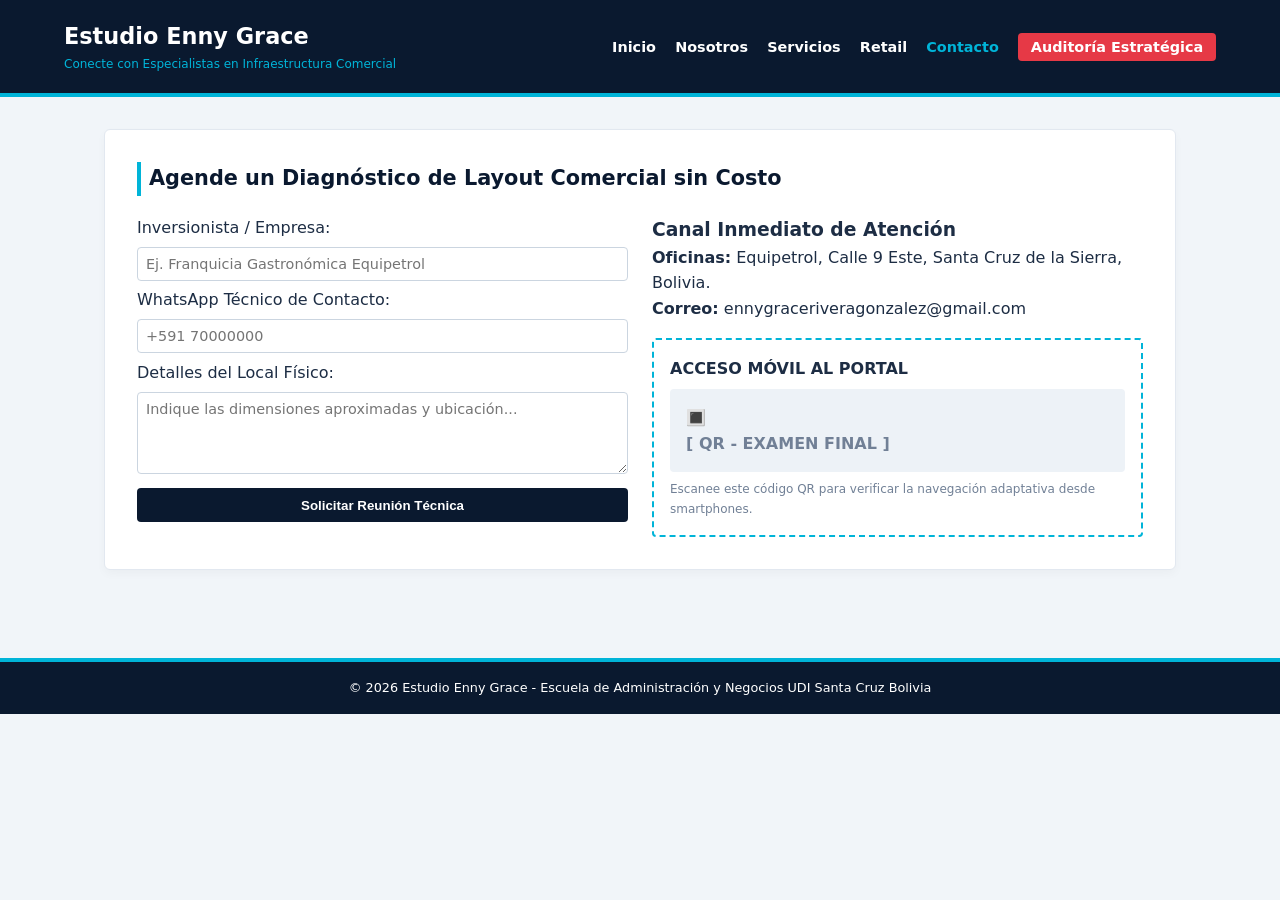
==== contacto.html @ 2eb05e74 "Primer despliegue del sitio web corporativo" ====
<!DOCTYPE html>
<html lang="es">
<head>
    <meta charset="UTF-8">
    <meta name="viewport" content="width=device-width, initial-scale=1.0">
    <title>Estudio Enny Grace | Contacto</title>
    <link rel="stylesheet" href="estilos.css">
</head>
<body>
    <header>
        <div class="logo-container">
            <h1>Estudio Enny Grace</h1>
            <p>Conecte con Especialistas en Infraestructura Comercial</p>
        </div>
        <nav>
            <ul>
                <li><a href="index.html">Inicio</a></li>
                <li><a href="nosotros.html">Nosotros</a></li>
                <li><a href="servicios.html">Servicios</a></li>
                <li><a href="retail.html">Retail</a></li>
                <li><a href="contacto.html" class="active">Contacto</a></li>
                <li><a href="estrategia.html" class="btn-academic">Auditoría Estratégica</a></li>
            </ul>
        </nav>
    </header>

    <main>
        <section class="section-card">
            <h2>Agende un Diagnóstico de Layout Comercial sin Costo</h2>
            <div class="grid-2">
                <form action="#" class="contact-form-layout">
                    <label>Inversionista / Empresa:</label>
                    <input type="text" placeholder="Ej. Franquicia Gastronómica Equipetrol" required>
                    
                    <label>WhatsApp Técnico de Contacto:</label>
                    <input type="tel" placeholder="+591 70000000" required>
                    
                    <label>Detalles del Local Físico:</label>
                    <textarea rows="4" placeholder="Indique las dimensiones aproximadas y ubicación..."></textarea>
                    
                    <button type="submit" class="btn-submit-form">Solicitar Reunión Técnica</button>
                </form>

                <div class="contact-info-panel text-center">
                    <h3>Canal Inmediato de Atención</h3>
                    <p><strong>Oficinas:</strong> Equipetrol, Calle 9 Este, Santa Cruz de la Sierra, Bolivia.</p>
                    <p><strong>Correo:</strong> ennygraceriveragonzalez@gmail.com</p>
                    
                    <div class="academic-qr-mock">
                        <h4>ACCESO MÓVIL AL PORTAL</h4>
                        <div class="qr-box-graphic">
                            <span class="qr-square">🔳</span>
                            <p>[ QR - EXAMEN FINAL ]</p>
                        </div>
                        <p class="small-text">Escanee este código QR para verificar la navegación adaptativa desde smartphones.</p>
                    </div>
                </div>
            </div>
        </section>
    </main>

    <footer>
        <p>© 2026 Estudio Enny Grace - Escuela de Administración y Negocios UDI Santa Cruz Bolivia</p>
    </footer>
</body>
</html>
---- estilos.css ----
/* PALETA CORPORATIVA PREMIUM */
:root {
    --primary: #0A192F;      /* Navy Ejecutivo */
    --secondary: #00B4D8;    /* Celeste Estratégico */
    --dark: #1D2D44;
    --light: #F8F9FA;
    --white: #FFFFFF;
    --border: #E2E8F0;
    --academic-color: #E63946; /* Rojo para destacar el botón académico */
}

* { margin: 0; padding: 0; box-sizing: border-box; }
body { font-family: 'Segoe UI', system-ui, sans-serif; color: var(--dark); background-color: #F1F5F9; line-height: 1.6; }

/* HEADER Y NAVEGACIÓN */
header { background-color: var(--primary); color: var(--white); padding: 1.2rem 5%; display: flex; justify-content: space-between; align-items: center; border-bottom: 4px solid var(--secondary); }
.logo-container h1 { font-size: 1.4rem; font-weight: 700; }
.logo-container p { font-size: 0.75rem; color: var(--secondary); }
nav ul { list-style: none; display: flex; gap: 1.2rem; align-items: center; }
nav ul li a { color: var(--white); text-decoration: none; font-size: 0.9rem; font-weight: 600; transition: color 0.2s; }
nav ul li a:hover, nav ul li a.active { color: var(--secondary); }

/* BOTÓN ACADÉMICO DIFERENCIADO */
.btn-academic { background-color: var(--academic-color); padding: 0.4rem 0.8rem; border-radius: 4px; transition: opacity 0.2s; }
.btn-academic:hover { opacity: 0.9; color: white; }
.active-academic { border: 2px solid white; }

/* HERO */
.hero-section { background: linear-gradient(rgba(10, 25, 47, 0.85), rgba(10, 25, 47, 0.9)), url('https://images.unsplash.com/photo-1486406146926-c627a92ad1ab?auto=format&fit=crop&w=1000&q=80') no-repeat center center/cover; height: 280px; display: flex; align-items: center; justify-content: center; text-align: center; color: white; }
.hero-overlay h2 { font-size: 1.8rem; margin-bottom: 0.5rem; }
.hero-overlay p { color: var(--secondary); margin-bottom: 1rem; }
.hero-btn { display: inline-block; background-color: var(--secondary); color: var(--primary); padding: 0.6rem 1.2rem; text-decoration: none; font-weight: 700; border-radius: 4px; }

/* CONTENEDORES */
main { padding: 2rem 5%; max-width: 1200px; margin: 0 auto; }
.section-card { background: var(--white); padding: 2rem; margin-bottom: 1.5rem; border-radius: 6px; box-shadow: 0 4px 10px rgba(0,0,0,0.03); border: 1px solid var(--border); }
h2 { color: var(--primary); font-size: 1.3rem; margin-bottom: 1.2rem; border-left: 4px solid var(--secondary); padding-left: 0.5rem; }
.intro-text { color: #4A5568; margin-bottom: 1.2rem; font-size: 0.95rem; }

.grid-2 { display: grid; grid-template-columns: repeat(auto-fit, minmax(300px, 1fr)); gap: 1.5rem; }
.grid-3 { display: grid; grid-template-columns: repeat(auto-fit, minmax(260px, 1fr)); gap: 1.5rem; }
.corporate-box { padding: 1.2rem; background-color: var(--light); border-radius: 4px; border: 1px solid var(--border); }
.grey-bg { background-color: #EDF2F7; }

/* MOCK DE IMÁGENES DE SERVICIOS CON GRADIENTES PROFESIONALES */
.service-card-item { background: var(--white); border: 1px solid var(--border); border-radius: 6px; overflow: hidden; padding-bottom: 1rem; text-align: center; }
.service-card-item h3 { font-size: 1.1rem; margin: 0.8rem 0 0.4rem 0; color: var(--primary); }
.service-card-item p { font-size: 0.85rem; padding: 0 1rem; color: #4A5568; }
.service-img-placeholder { height: 120px; background-size: cover; background-position: center; }
.design-img { background-image: linear-gradient(rgba(0,0,0,0.3), rgba(0,0,0,0.3)), url('https://images.unsplash.com/photo-1503387762-592deb58ef4e?auto=format&fit=crop&w=400&q=80'); }
.supervision-img { background-image: linear-gradient(rgba(0,0,0,0.3), rgba(0,0,0,0.3)), url('https://images.unsplash.com/photo-1541888946425-d81bb19240f5?auto=format&fit=crop&w=400&q=80'); }
.render-img { background-image: linear-gradient(rgba(0,0,0,0.3), rgba(0,0,0,0.3)), url('https://images.unsplash.com/photo-1600585154340-be6161a56a0c?auto=format&fit=crop&w=400&q=80'); }
.retail-img { background-image: linear-gradient(rgba(0,0,0,0.3), rgba(0,0,0,0.3)), url('https://images.unsplash.com/photo-1555529669-e69e7aa0ba9a?auto=format&fit=crop&w=400&q=80'); }
.consulting-img { background-image: linear-gradient(rgba(0,0,0,0.3), rgba(0,0,0,0.3)), url('https://images.unsplash.com/photo-1454165804606-c3d57bc86b40?auto=format&fit=crop&w=400&q=80'); }

/* TABLAS ACCESIBLES */
.table-container { overflow-x: auto; margin: 1rem 0; }
.academic-table { width: 100%; border-collapse: collapse; text-align: left; font-size: 0.9rem; }
.academic-table td, .academic-table th { padding: 0.75rem; border: 1px solid var(--border); }
.academic-table th { background-color: var(--primary); color: white; }
.text-small { font-size: 0.8rem; }

/* DESPLEGABLES INTERACTIVOS DE AUDITORÍA */
.academic-dropdown { background-color: var(--light); border: 1px solid var(--border); border-radius: 4px; margin-bottom: 0.8rem; overflow: hidden; }
.academic-dropdown summary { padding: 0.85rem 1.2rem; font-weight: 700; color: var(--primary); cursor: pointer; background-color: #E2E8F0; outline: none; }
.academic-dropdown[open] { background-color: var(--white); border-color: var(--secondary); }
.academic-dropdown[open] summary { background-color: var(--primary); color: white; }
.dropdown-body-content { padding: 1.2rem; }

/* ===== MAQUETACIÓN DE HERRAMIENTAS GRÁFICAS CON CSS (CRITERIO DOCENTE) ===== */

/* 1. GRÁFICO MATRIZ FODA */
.foda-graphic-matrix { display: grid; grid-template-columns: 1fr 1fr; gap: 8px; margin: 1rem 0; }
.foda-cell { padding: 1rem; border-radius: 4px; color: #1A202C; }
.foda-cell h4 { font-size: 0.95rem; margin-bottom: 0.3rem; }
.foda-cell p { font-size: 0.8rem; }
.f-cell { background-color: #C6F6D5; border: 2px solid #38A169; }
.o-cell { background-color: #BEE3F8; border: 2px solid #3182CE; }
.d-cell { background-color: #FEFCBF; border: 2px solid #D69E2E; }
.a-cell { background-color: #FED7D7; border: 2px solid #E53E3E; }

/* 2. GRÁFICO MODELO DE PORTER */
.porter-graphic-container { display: flex; flex-direction: column; gap: 8px; margin: 1rem 0; background: #EDF2F7; padding: 10px; border-radius: 6px; }
.porter-row { display: flex; justify-content: center; gap: 8px; }
.porter-node { background: white; border: 1px solid #CBD5E0; padding: 0.6rem; border-radius: 4px; font-size: 0.75rem; text-align: center; flex: 1; }
.center-node { background: #EBF8FF; border: 2px solid var(--secondary); font-weight: bold; }

/* 3. GRÁFICO CADENA DE VALOR */
.value-chain-graphic { display: flex; flex-direction: column; gap: 4px; background-color: #E2E8F0; padding: 8px; border-radius: 4px; margin: 1rem 0; }
.chain-bar { padding: 0.5rem; font-size: 0.75rem; border-radius: 2px; }
.support-bar { background-color: #EDF2F7; border-left: 4px solid #718096; }
.active-chain { background-color: #EBF8FF; border-left: 4px solid var(--secondary); padding: 0.5rem; font-size: 0.75rem; font-weight: bold; }

/* 4. GRÁFICO MATRIZ DEL OCÉANO AZUL */
.blue-ocean-graphic { display: grid; grid-template-columns: 1fr 1fr; gap: 8px; margin: 1rem 0; }
.ocean-quadrant { padding: 0.8rem; border-radius: 4px; font-size: 0.8rem; }
.ocean-quadrant h4 { font-size: 0.9rem; margin-bottom: 0.2rem; }
.color-red { background-color: #FFF5F5; border-top: 4px solid #E53E3E; }
.color-blue { background-color: #EBF8FF; border-top: 4px solid var(--secondary); }

/* 5. REPLICACIÓN DE IMAGEN MATRIZ BCG ENVIADA POR EL USUARIO */
.bcg-matrix-container { display: grid; grid-template-columns: 1fr 1fr; gap: 10px; background-color: #CBD5E0; padding: 10px; border-radius: 6px; margin: 1rem 0; }
.bcg-quad { background-color: white; padding: 1.2rem; text-align: center; border-radius: 4px; display: flex; flex-direction: column; align-items: center; justify-content: center; min-height: 140px; }
.bcg-icon { font-size: 1.8rem; margin-bottom: 0.2rem; }
.bcg-quad h5 { font-size: 0.95rem; margin-bottom: 0.2rem; color: var(--primary); }
.bcg-quad p { font-size: 0.75rem; color: #4A5568; }
.color-star { background-color: #EBF8FF; border: 2px solid #3182CE; }
.color-question { background-color: #FEFCBF; border: 2px solid #D69E2E; }
.color-cow { background-color: #F0FFF4; border: 2px solid #38A169; }
.color-dog { background-color: #FFF5F5; border: 2px solid #E53E3E; }

/* CONTENIDOS ADICIONALES */
.academic-strategy-note { background: #F7FAFC; padding: 1rem; border: 1px solid var(--border); border-radius: 4px; margin-top: 0.8rem; }
.academic-strategy-note h5 { font-size: 0.85rem; color: var(--primary); text-transform: uppercase; margin-bottom: 0.3rem; }
.academic-strategy-note p { font-size: 0.85rem; }
.vrio-badge-sustained { background-color: #38A169; color: white; padding: 0.2rem 0.5rem; border-radius: 4px; font-weight: bold; font-size: 0.75rem; }
.clean-bullet-list, .styled-numbered-list { padding-left: 1.2rem; font-size: 0.85rem; }
.clean-bullet-list li, .styled-numbered-list li { margin-bottom: 0.4rem; }

/* FORMULARIO Y QR DE CONTACTO */
.contact-form-layout { display: flex; flex-direction: column; gap: 0.4rem; }
.contact-form-layout input, .contact-form-layout textarea { padding: 0.5rem; border: 1px solid #CBD5E0; border-radius: 4px; font-family: inherit; font-size: 0.9rem; }
.btn-submit-form { background-color: var(--primary); color: white; border: none; padding: 0.6rem; border-radius: 4px; font-weight: bold; cursor: pointer; margin-top: 0.5rem; }
.academic-qr-mock { margin-top: 1rem; border: 2px dashed var(--secondary); padding: 1rem; border-radius: 4px; background: white; }
.qr-box-graphic { background: #EDF2F7; padding: 1rem; border-radius: 4px; margin: 0.5rem 0; font-weight: bold; color: #718096; }
.small-text { font-size: 0.75rem; color: #718096; }

/* RESPONSIVIDAD */
@media (max-width: 768px) {
    header { flex-direction: column; gap: 1rem; }
    nav ul { flex-direction: column; width: 100%; gap: 0.4rem; }
    .foda-graphic-matrix, .bcg-matrix-graph, .bcg-matrix-container, .blue-ocean-graphic { grid-template-columns: 1fr; }
    .porter-row.middle-nodes { flex-direction: column; }
}

footer { background-color: var(--primary); color: white; text-align: center; padding: 1rem; font-size: 0.8rem; border-top: 4px solid var(--secondary); margin-top: 2rem; }
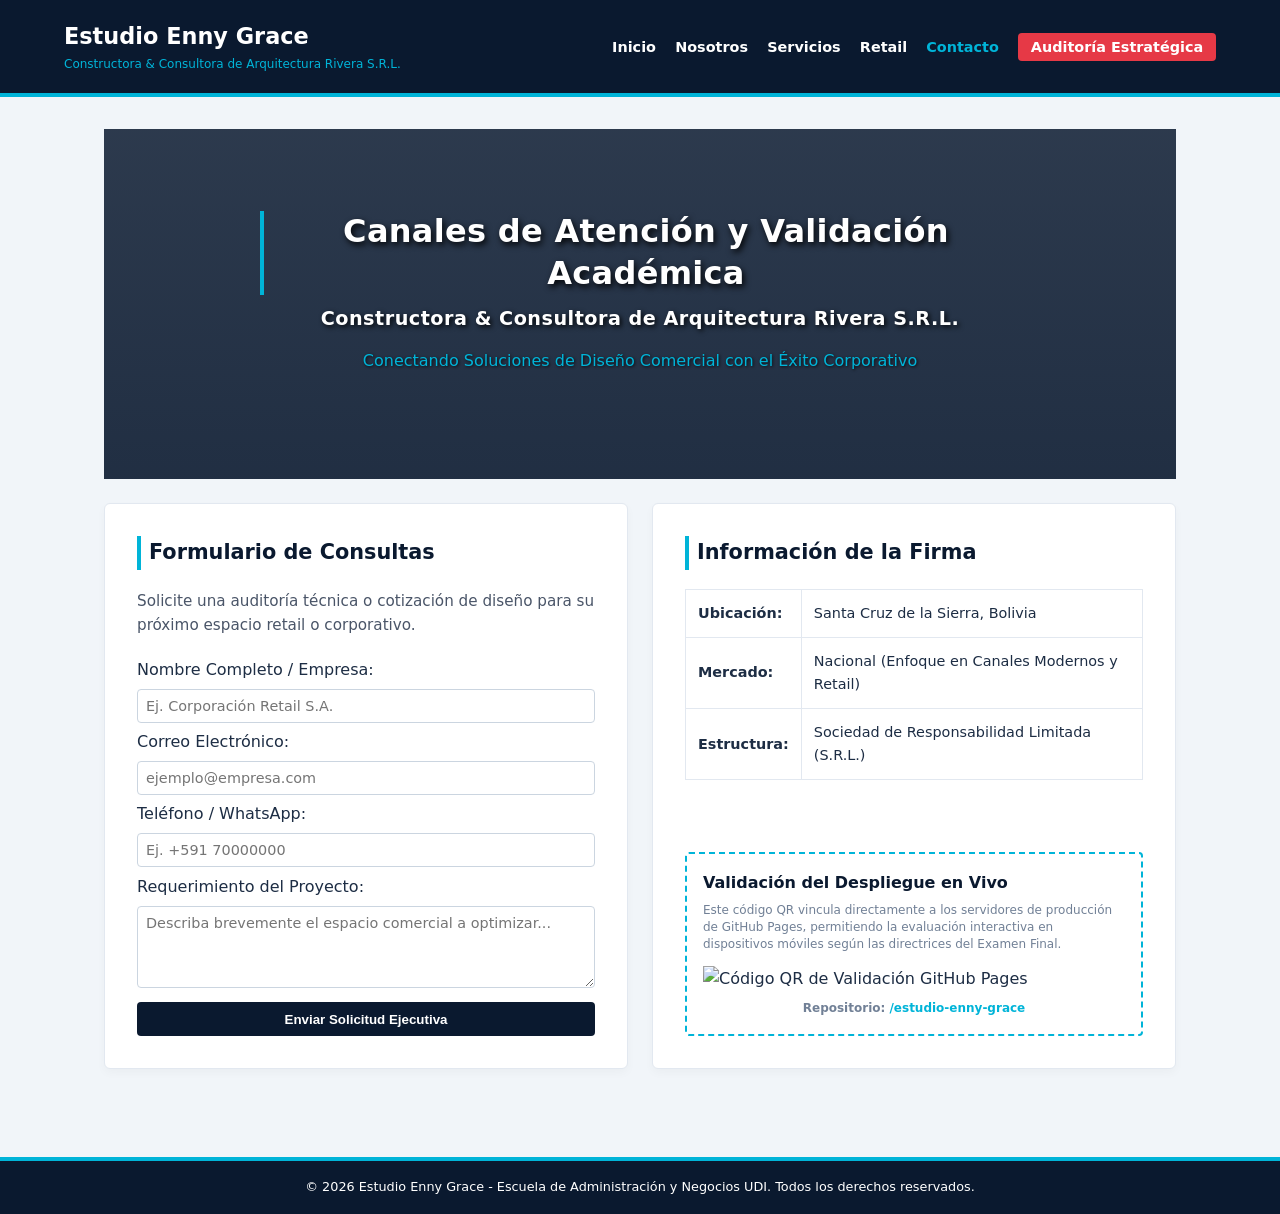
==== commit 2409749d: "Update contacto.html" ====
--- a/contacto.html
+++ b/contacto.html
@@ -10,7 +10,7 @@
     <header>
         <div class="logo-container">
             <h1>Estudio Enny Grace</h1>
-            <p>Conecte con Especialistas en Infraestructura Comercial</p>
+            <p>Constructora & Consultora de Arquitectura Rivera S.R.L.</p>
         </div>
         <nav>
             <ul>
@@ -25,42 +25,79 @@
     </header>
 
     <main>
-        <section class="section-card">
-            <h2>Agende un Diagnóstico de Layout Comercial sin Costo</h2>
-            <div class="grid-2">
-                <form action="#" class="contact-form-layout">
-                    <label>Inversionista / Empresa:</label>
-                    <input type="text" placeholder="Ej. Franquicia Gastronómica Equipetrol" required>
-                    
-                    <label>WhatsApp Técnico de Contacto:</label>
-                    <input type="tel" placeholder="+591 70000000" required>
-                    
-                    <label>Detalles del Local Físico:</label>
-                    <textarea rows="4" placeholder="Indique las dimensiones aproximadas y ubicación..."></textarea>
-                    
-                    <button type="submit" class="btn-submit-form">Solicitar Reunión Técnica</button>
-                </form>
-
-                <div class="contact-info-panel text-center">
-                    <h3>Canal Inmediato de Atención</h3>
-                    <p><strong>Oficinas:</strong> Equipetrol, Calle 9 Este, Santa Cruz de la Sierra, Bolivia.</p>
-                    <p><strong>Correo:</strong> ennygraceriveragonzalez@gmail.com</p>
-                    
-                    <div class="academic-qr-mock">
-                        <h4>ACCESO MÓVIL AL PORTAL</h4>
-                        <div class="qr-box-graphic">
-                            <span class="qr-square">🔳</span>
-                            <p>[ QR - EXAMEN FINAL ]</p>
-                        </div>
-                        <p class="small-text">Escanee este código QR para verificar la navegación adaptativa desde smartphones.</p>
-                    </div>
-                </div>
+        <section class="hero-section">
+            <div class="hero-overlay">
+                <h2 class="hero-main-title">Canales de Atención y Validación Académica</h2>
+                <p class="hero-subtitle">Constructora & Consultora de Arquitectura Rivera S.R.L.</p>
+                <p class="hero-description">Conectando Soluciones de Diseño Comercial con el Éxito Corporativo</p>
             </div>
         </section>
+
+        <div class="grid-2 margin-top-grid">
+            <section class="section-card">
+                <h2>Formulario de Consultas</h2>
+                <p class="intro-text">Solicite una auditoría técnica o cotización de diseño para su próximo espacio retail o corporativo.</p>
+                
+                <form class="contact-form-layout" onsubmit="event.preventDefault(); alert('Mensaje simulado para la defensa académica.');">
+                    <label for="nombre">Nombre Completo / Empresa:</label>
+                    <input type="text" id="nombre" name="nombre" placeholder="Ej. Corporación Retail S.A." required>
+                    
+                    <label for="email">Correo Electrónico:</label>
+                    <input type="email" id="email" name="email" placeholder="ejemplo@empresa.com" required>
+                    
+                    <label for="telefono">Teléfono / WhatsApp:</label>
+                    <input type="tel" id="telefono" name="telefono" placeholder="Ej. +591 70000000" required>
+                    
+                    <label for="mensaje">Requerimiento del Proyecto:</label>
+                    <textarea id="mensaje" name="mensaje" rows="4" placeholder="Describa brevemente el espacio comercial a optimizar..." required></textarea>
+                    
+                    <button type="submit" class="btn-submit-form">Enviar Solicitud Ejecutiva</button>
+                </form>
+            </section>
+
+            <section class="section-card" style="display: flex; flex-direction: column; justify-content: space-between;">
+                <div>
+                    <h2>Información de la Firma</h2>
+                    <table class="academic-table" style="margin-bottom: 1.5rem;">
+                        <tbody>
+                            <tr>
+                                <td><strong>Ubicación:</strong></td>
+                                <td>Santa Cruz de la Sierra, Bolivia</td>
+                            </tr>
+                            <tr>
+                                <td><strong>Mercado:</strong></td>
+                                <td>Nacional (Enfoque en Canales Modernos y Retail)</td>
+                            </tr>
+                            <tr>
+                                <td><strong>Estructura:</strong></td>
+                                <td>Sociedad de Responsabilidad Limitada (S.R.L.)</td>
+                            </tr>
+                        </tbody>
+                    </table>
+                </div>
+
+                <div class="academic-qr-mock">
+                    <h3 style="color: var(--primary); font-size: 1rem; margin-bottom: 0.4rem; font-weight: 700;">
+                        Validación del Despliegue en Vivo
+                    </h3>
+                    <p class="small-text" style="margin-bottom: 0.8rem; line-height: 1.4;">
+                        Este código QR vincula directamente a los servidores de producción de GitHub Pages, permitiendo la evaluación interactiva en dispositivos móviles según las directrices del Examen Final.
+                    </p>
+                    
+                    <div class="qr-container-image">
+                        <img src="image_cda182.png.jpg" alt="Código QR de Validación GitHub Pages" class="qr-code-img">
+                    </div>
+                    
+                    <p class="small-text" style="text-align: center; margin-top: 0.5rem; font-weight: 600;">
+                        Repositorio: <span style="color: var(--secondary);">/estudio-enny-grace</span>
+                    </p>
+                </div>
+            </section>
+        </div>
     </main>
 
     <footer>
-        <p>© 2026 Estudio Enny Grace - Escuela de Administración y Negocios UDI Santa Cruz Bolivia</p>
+        <p>© 2026 Estudio Enny Grace - Escuela de Administración y Negocios UDI. Todos los derechos reservados.</p>
     </footer>
 </body>
-</html>+</html>
--- a/estilos.css
+++ b/estilos.css
@@ -1,136 +1,612 @@
-/* PALETA CORPORATIVA PREMIUM */
+/* ==========================================================================
+   PALETA CORPORATIVA PREMIUM Y CONFIGURACIÓN GENERAL
+   ========================================================================== */
 :root {
-    --primary: #0A192F;      /* Navy Ejecutivo */
-    --secondary: #00B4D8;    /* Celeste Estratégico */
-    --dark: #1D2D44;
-    --light: #F8F9FA;
-    --white: #FFFFFF;
-    --border: #E2E8F0;
-    --academic-color: #E63946; /* Rojo para destacar el botón académico */
-}
-
-* { margin: 0; padding: 0; box-sizing: border-box; }
-body { font-family: 'Segoe UI', system-ui, sans-serif; color: var(--dark); background-color: #F1F5F9; line-height: 1.6; }
-
-/* HEADER Y NAVEGACIÓN */
-header { background-color: var(--primary); color: var(--white); padding: 1.2rem 5%; display: flex; justify-content: space-between; align-items: center; border-bottom: 4px solid var(--secondary); }
-.logo-container h1 { font-size: 1.4rem; font-weight: 700; }
-.logo-container p { font-size: 0.75rem; color: var(--secondary); }
-nav ul { list-style: none; display: flex; gap: 1.2rem; align-items: center; }
-nav ul li a { color: var(--white); text-decoration: none; font-size: 0.9rem; font-weight: 600; transition: color 0.2s; }
-nav ul li a:hover, nav ul li a.active { color: var(--secondary); }
-
-/* BOTÓN ACADÉMICO DIFERENCIADO */
-.btn-academic { background-color: var(--academic-color); padding: 0.4rem 0.8rem; border-radius: 4px; transition: opacity 0.2s; }
-.btn-academic:hover { opacity: 0.9; color: white; }
-.active-academic { border: 2px solid white; }
-
-/* HERO */
-.hero-section { background: linear-gradient(rgba(10, 25, 47, 0.85), rgba(10, 25, 47, 0.9)), url('https://images.unsplash.com/photo-1486406146926-c627a92ad1ab?auto=format&fit=crop&w=1000&q=80') no-repeat center center/cover; height: 280px; display: flex; align-items: center; justify-content: center; text-align: center; color: white; }
-.hero-overlay h2 { font-size: 1.8rem; margin-bottom: 0.5rem; }
-.hero-overlay p { color: var(--secondary); margin-bottom: 1rem; }
-.hero-btn { display: inline-block; background-color: var(--secondary); color: var(--primary); padding: 0.6rem 1.2rem; text-decoration: none; font-weight: 700; border-radius: 4px; }
-
-/* CONTENEDORES */
-main { padding: 2rem 5%; max-width: 1200px; margin: 0 auto; }
-.section-card { background: var(--white); padding: 2rem; margin-bottom: 1.5rem; border-radius: 6px; box-shadow: 0 4px 10px rgba(0,0,0,0.03); border: 1px solid var(--border); }
-h2 { color: var(--primary); font-size: 1.3rem; margin-bottom: 1.2rem; border-left: 4px solid var(--secondary); padding-left: 0.5rem; }
-.intro-text { color: #4A5568; margin-bottom: 1.2rem; font-size: 0.95rem; }
-
-.grid-2 { display: grid; grid-template-columns: repeat(auto-fit, minmax(300px, 1fr)); gap: 1.5rem; }
-.grid-3 { display: grid; grid-template-columns: repeat(auto-fit, minmax(260px, 1fr)); gap: 1.5rem; }
-.corporate-box { padding: 1.2rem; background-color: var(--light); border-radius: 4px; border: 1px solid var(--border); }
-.grey-bg { background-color: #EDF2F7; }
-
-/* MOCK DE IMÁGENES DE SERVICIOS CON GRADIENTES PROFESIONALES */
-.service-card-item { background: var(--white); border: 1px solid var(--border); border-radius: 6px; overflow: hidden; padding-bottom: 1rem; text-align: center; }
-.service-card-item h3 { font-size: 1.1rem; margin: 0.8rem 0 0.4rem 0; color: var(--primary); }
-.service-card-item p { font-size: 0.85rem; padding: 0 1rem; color: #4A5568; }
-.service-img-placeholder { height: 120px; background-size: cover; background-position: center; }
-.design-img { background-image: linear-gradient(rgba(0,0,0,0.3), rgba(0,0,0,0.3)), url('https://images.unsplash.com/photo-1503387762-592deb58ef4e?auto=format&fit=crop&w=400&q=80'); }
-.supervision-img { background-image: linear-gradient(rgba(0,0,0,0.3), rgba(0,0,0,0.3)), url('https://images.unsplash.com/photo-1541888946425-d81bb19240f5?auto=format&fit=crop&w=400&q=80'); }
-.render-img { background-image: linear-gradient(rgba(0,0,0,0.3), rgba(0,0,0,0.3)), url('https://images.unsplash.com/photo-1600585154340-be6161a56a0c?auto=format&fit=crop&w=400&q=80'); }
-.retail-img { background-image: linear-gradient(rgba(0,0,0,0.3), rgba(0,0,0,0.3)), url('https://images.unsplash.com/photo-1555529669-e69e7aa0ba9a?auto=format&fit=crop&w=400&q=80'); }
-.consulting-img { background-image: linear-gradient(rgba(0,0,0,0.3), rgba(0,0,0,0.3)), url('https://images.unsplash.com/photo-1454165804606-c3d57bc86b40?auto=format&fit=crop&w=400&q=80'); }
-
-/* TABLAS ACCESIBLES */
-.table-container { overflow-x: auto; margin: 1rem 0; }
-.academic-table { width: 100%; border-collapse: collapse; text-align: left; font-size: 0.9rem; }
-.academic-table td, .academic-table th { padding: 0.75rem; border: 1px solid var(--border); }
-.academic-table th { background-color: var(--primary); color: white; }
-.text-small { font-size: 0.8rem; }
-
-/* DESPLEGABLES INTERACTIVOS DE AUDITORÍA */
-.academic-dropdown { background-color: var(--light); border: 1px solid var(--border); border-radius: 4px; margin-bottom: 0.8rem; overflow: hidden; }
-.academic-dropdown summary { padding: 0.85rem 1.2rem; font-weight: 700; color: var(--primary); cursor: pointer; background-color: #E2E8F0; outline: none; }
-.academic-dropdown[open] { background-color: var(--white); border-color: var(--secondary); }
-.academic-dropdown[open] summary { background-color: var(--primary); color: white; }
-.dropdown-body-content { padding: 1.2rem; }
-
-/* ===== MAQUETACIÓN DE HERRAMIENTAS GRÁFICAS CON CSS (CRITERIO DOCENTE) ===== */
-
-/* 1. GRÁFICO MATRIZ FODA */
-.foda-graphic-matrix { display: grid; grid-template-columns: 1fr 1fr; gap: 8px; margin: 1rem 0; }
-.foda-cell { padding: 1rem; border-radius: 4px; color: #1A202C; }
-.foda-cell h4 { font-size: 0.95rem; margin-bottom: 0.3rem; }
-.foda-cell p { font-size: 0.8rem; }
+    --primary: #0A192F;        /* Navy Ejecutivo / Corporativo */
+    --secondary: #00B4D8;      /* Celeste Estratégico de Retail */
+    --dark: #1D2D44;           /* Texto Secundario */
+    --light: #F8F9FA;          /* Fondos Claros */
+    --white: #FFFFFF;          /* Blanco Puro */
+    --border: #E2E8F0;         /* Líneas Divisorias */
+    --academic-color: #E63946; /* Rojo para Destacar el Botón de Auditoría */
+}
+
+/* Reseteo y Estilos Base */
+* { 
+    margin: 0; 
+    padding: 0; 
+    box-sizing: border-box; 
+}
+
+body { 
+    font-family: 'Segoe UI', system-ui, -apple-system, sans-serif; 
+    color: var(--dark); 
+    background-color: #F1F5F9; 
+    line-height: 1.6; 
+}
+
+/* ==========================================================================
+   HEADER Y NAVEGACIÓN (ZONA CORPORATIVA)
+   ========================================================================== */
+header { 
+    background-color: var(--primary); 
+    color: var(--white); 
+    padding: 1.2rem 5%; 
+    display: flex; 
+    justify-content: space-between; 
+    align-items: center; 
+    border-bottom: 4px solid var(--secondary); 
+}
+
+.logo-container h1 { 
+    font-size: 1.4rem; 
+    font-weight: 700; 
+}
+
+.logo-container p { 
+    font-size: 0.75rem; 
+    color: var(--secondary); 
+}
+
+nav ul { 
+    list-style: none; 
+    display: flex; 
+    gap: 1.2rem; 
+    align-items: center; 
+}
+
+nav ul li a { 
+    color: var(--white); 
+    text-decoration: none; 
+    font-size: 0.9rem; 
+    font-weight: 600; 
+    transition: color 0.2s ease; 
+}
+
+nav ul li a:hover, 
+nav ul li a.active { 
+    color: var(--secondary); 
+}
+
+/* Botón Académico Exclusivo en el Menú */
+.btn-academic { 
+    background-color: var(--academic-color); 
+    padding: 0.4rem 0.8rem; 
+    border-radius: 4px; 
+    transition: opacity 0.2s ease; 
+}
+
+.btn-academic:hover { 
+    opacity: 0.9; 
+    color: var(--white); 
+}
+
+.active-academic { 
+    border: 2px solid var(--white); 
+}
+
+/* ==========================================================================
+   HERO SECTION (SOLUCIÓN DE ALTO CONTRASTE Y MAXIMA DISTINCIÓN)
+   ========================================================================== */
+.hero-section { 
+    background: linear-gradient(rgba(10, 25, 47, 0.85), rgba(10, 25, 47, 0.9)), 
+                url('https://images.unsplash.com/photo-1486406146926-c627a92ad1ab?auto=format&fit=crop&w=1000&q=80') no-repeat center center/cover; 
+    height: 350px; 
+    display: flex; 
+    align-items: center; 
+    justify-content: center; 
+    text-align: center; 
+    color: var(--white); 
+}
+
+.hero-overlay {
+    max-width: 800px;
+    padding: 0 20px;
+}
+
+/* Título Principal Corregido */
+.hero-main-title {
+    color: var(--white) !important;
+    font-size: 2rem;
+    font-weight: 700;
+    margin-bottom: 0.6rem;
+    text-shadow: 2px 3px 6px rgba(0, 0, 0, 0.95); /* Sombra profunda para aislar del fondo */
+    letter-spacing: 0.3px;
+    line-height: 1.3;
+}
+
+/* Subtítulo de la Constructora Rivera S.R.L. Corregido */
+.hero-subtitle {
+    color: var(--white) !important;
+    font-size: 1.2rem;
+    font-weight: 600;
+    margin-bottom: 0.8rem;
+    text-shadow: 2px 2px 5px rgba(0, 0, 0, 0.90); /* Contraste absoluto e independiente */
+    letter-spacing: 0.5px;
+}
+
+/* Descripción del Tiempo en el Mercado */
+.hero-description { 
+    color: var(--secondary) !important; 
+    font-size: 1rem;
+    font-weight: 500;
+    margin-bottom: 1.5rem;
+    text-shadow: 1px 1px 3px rgba(0, 0, 0, 0.8);
+}
+
+/* Botón de Acción del Hero */
+.hero-btn { 
+    display: inline-block; 
+    background-color: var(--secondary); 
+    color: var(--primary); 
+    padding: 0.6rem 1.2rem; 
+    text-decoration: none; 
+    font-weight: 700; 
+    border-radius: 4px; 
+    transition: transform 0.2s ease;
+}
+
+.hero-btn:hover {
+    transform: scale(1.03);
+}
+
+/* ==========================================================================
+   ESTRUCTURA DE CONTENIDOS Y TARJETAS
+   ========================================================================== */
+main { 
+    padding: 2rem 5%; 
+    max-width: 1200px; 
+    margin: 0 auto; 
+}
+
+.section-card { 
+    background: var(--white); 
+    padding: 2rem; 
+    margin-bottom: 1.5rem; 
+    border-radius: 6px; 
+    box-shadow: 0 4px 10px rgba(0,0,0,0.03); 
+    border: 1px solid var(--border); 
+}
+
+h2 { 
+    color: var(--primary); 
+    font-size: 1.3rem; 
+    margin-bottom: 1.2rem; 
+    border-left: 4px solid var(--secondary); 
+    padding-left: 0.5rem; 
+}
+
+.intro-text { 
+    color: #4A5568; 
+    margin-bottom: 1.2rem; 
+    font-size: 0.95rem; 
+}
+
+/* Sistemas de Grillas Flexibles (Compatibles con VS Code y Navegadores) */
+.grid-2 { 
+    display: grid; 
+    grid-template-columns: repeat(auto-fit, minmax(300px, 1fr)); 
+    gap: 1.5rem; 
+}
+
+.grid-3 { 
+    display: grid; 
+    grid-template-columns: repeat(auto-fit, minmax(260px, 1fr)); 
+    gap: 1.5rem; 
+}
+
+.margin-top-grid { 
+    margin-top: 1.5rem; 
+}
+
+.corporate-box { 
+    padding: 1.2rem; 
+    background-color: var(--light); 
+    border-radius: 4px; 
+    border: 1px solid var(--border); 
+}
+
+.grey-bg { 
+    background-color: #EDF2F7; 
+}
+
+/* ==========================================================================
+   SECCIÓN SERVICIOS: CONTENEDORES DE IMÁGENES INTEGRADOS
+   ========================================================================== */
+.service-card-item { 
+    background: var(--white); 
+    border: 1px solid var(--border); 
+    border-radius: 6px; 
+    overflow: hidden; 
+    padding-bottom: 1rem; 
+    text-align: center; 
+}
+
+.service-card-item h3 { 
+    font-size: 1.1rem; 
+    margin: 0.8rem 0 0.4rem 0; 
+    color: var(--primary); 
+}
+
+.service-card-item p { 
+    font-size: 0.85rem; 
+    padding: 0 1rem; 
+    color: #4A5568; 
+}
+
+/* Marcadores de Posición Fotorrealistas Libres de Fallas de Carga Local */
+.service-img-placeholder { 
+    height: 130px; 
+    background-size: cover; 
+    background-position: center; 
+}
+
+.design-img { background-image: linear-gradient(rgba(0,0,0,0.2), rgba(0,0,0,0.2)), url('https://images.unsplash.com/photo-1503387762-592deb58ef4e?auto=format&fit=crop&w=400&q=80'); }
+.supervision-img { background-image: linear-gradient(rgba(0,0,0,0.2), rgba(0,0,0,0.2)), url('https://images.unsplash.com/photo-1541888946425-d81bb19240f5?auto=format&fit=crop&w=400&q=80'); }
+.render-img { background-image: linear-gradient(rgba(0,0,0,0.2), rgba(0,0,0,0.2)), url('https://images.unsplash.com/photo-1600585154340-be6161a56a0c?auto=format&fit=crop&w=400&q=80'); }
+.retail-img { background-image: linear-gradient(rgba(0,0,0,0.2), rgba(0,0,0,0.2)), url('https://images.unsplash.com/photo-1555529669-e69e7aa0ba9a?auto=format&fit=crop&w=400&q=80'); }
+.consulting-img { background-image: linear-gradient(rgba(0,0,0,0.2), rgba(0,0,0,0.2)), url('https://images.unsplash.com/photo-1454165804606-c3d57bc86b40?auto=format&fit=crop&w=400&q=80'); }
+
+/* ==========================================================================
+   TABLAS ACADÉMICAS Y RÚBRICA UDI
+   ========================================================================== */
+.table-container { 
+    overflow-x: auto; 
+    margin: 1rem 0; 
+}
+
+.academic-table { 
+    width: 100%; 
+    border-collapse: collapse; 
+    text-align: left; 
+    font-size: 0.9rem; 
+}
+
+.academic-table td, 
+.academic-table th { 
+    padding: 0.75rem; 
+    border: 1px solid var(--border); 
+}
+
+.academic-table th { 
+    background-color: var(--primary); 
+    color: var(--white); 
+}
+
+.text-small { 
+    font-size: 0.8rem; 
+}
+
+/* ==========================================================================
+   DESPLEGABLES INTERACTIVOS DE AUDITORÍA
+   ========================================================================== */
+.academic-dropdown { 
+    background-color: var(--light); 
+    border: 1px solid var(--border); 
+    border-radius: 4px; 
+    margin-bottom: 0.8rem; 
+    overflow: hidden; 
+}
+
+.academic-dropdown summary { 
+    padding: 0.85rem 1.2rem; 
+    font-weight: 700; 
+    color: var(--primary); 
+    cursor: pointer; 
+    background-color: #E2E8F0; 
+    outline: none; 
+}
+
+.academic-dropdown[open] { 
+    background-color: var(--white); 
+    border-color: var(--secondary); 
+}
+
+.academic-dropdown[open] summary { 
+    background-color: var(--primary); 
+    color: var(--white); 
+}
+
+.dropdown-body-content { 
+    padding: 1.2rem; 
+}
+
+/* ==========================================================================
+   ZONA DE MAQUETACIÓN GRÁFICA DE MATRICES (CRITERIO EVALUACIÓN EXPERTO)
+   ========================================================================== */
+
+/* 1. Gráfico Matriz FODA [cite: 24] */
+.foda-graphic-matrix { 
+    display: grid; 
+    grid-template-columns: 1fr 1fr; 
+    gap: 8px; 
+    margin: 1rem 0; 
+}
+
+.foda-cell { 
+    padding: 1rem; 
+    border-radius: 4px; 
+    color: #1A202C; 
+}
+
+.foda-cell h4 { 
+    font-size: 0.95rem; 
+    margin-bottom: 0.3rem; 
+}
+
+.foda-cell p { 
+    font-size: 0.8rem; 
+}
+
 .f-cell { background-color: #C6F6D5; border: 2px solid #38A169; }
 .o-cell { background-color: #BEE3F8; border: 2px solid #3182CE; }
 .d-cell { background-color: #FEFCBF; border: 2px solid #D69E2E; }
 .a-cell { background-color: #FED7D7; border: 2px solid #E53E3E; }
 
-/* 2. GRÁFICO MODELO DE PORTER */
-.porter-graphic-container { display: flex; flex-direction: column; gap: 8px; margin: 1rem 0; background: #EDF2F7; padding: 10px; border-radius: 6px; }
-.porter-row { display: flex; justify-content: center; gap: 8px; }
-.porter-node { background: white; border: 1px solid #CBD5E0; padding: 0.6rem; border-radius: 4px; font-size: 0.75rem; text-align: center; flex: 1; }
-.center-node { background: #EBF8FF; border: 2px solid var(--secondary); font-weight: bold; }
-
-/* 3. GRÁFICO CADENA DE VALOR */
-.value-chain-graphic { display: flex; flex-direction: column; gap: 4px; background-color: #E2E8F0; padding: 8px; border-radius: 4px; margin: 1rem 0; }
-.chain-bar { padding: 0.5rem; font-size: 0.75rem; border-radius: 2px; }
-.support-bar { background-color: #EDF2F7; border-left: 4px solid #718096; }
-.active-chain { background-color: #EBF8FF; border-left: 4px solid var(--secondary); padding: 0.5rem; font-size: 0.75rem; font-weight: bold; }
-
-/* 4. GRÁFICO MATRIZ DEL OCÉANO AZUL */
-.blue-ocean-graphic { display: grid; grid-template-columns: 1fr 1fr; gap: 8px; margin: 1rem 0; }
-.ocean-quadrant { padding: 0.8rem; border-radius: 4px; font-size: 0.8rem; }
-.ocean-quadrant h4 { font-size: 0.9rem; margin-bottom: 0.2rem; }
+/* 2. Gráfico del Modelo de Porter (5 Fuerzas) [cite: 26] */
+.porter-graphic-container { 
+    display: flex; 
+    flex-direction: column; 
+    gap: 8px; 
+    margin: 1rem 0; 
+    background: #EDF2F7; 
+    padding: 10px; 
+    border-radius: 6px; 
+}
+
+.porter-row { 
+    display: flex; 
+    justify-content: center; 
+    gap: 8px; 
+}
+
+.porter-node { 
+    background: var(--white); 
+    border: 1px solid #CBD5E0; 
+    padding: 0.6rem; 
+    border-radius: 4px; 
+    font-size: 0.75rem; 
+    text-align: center; 
+    flex: 1; 
+}
+
+.center-node { 
+    background: #EBF8FF; 
+    border: 2px solid var(--secondary); 
+    font-weight: bold; 
+}
+
+/* 3. Gráfico de la Cadena de Valor [cite: 30] */
+.value-chain-graphic { 
+    display: flex; 
+    flex-direction: column; 
+    gap: 4px; 
+    background-color: #E2E8F0; 
+    padding: 8px; 
+    border-radius: 4px; 
+    margin: 1rem 0; 
+}
+
+.chain-bar { 
+    padding: 0.5rem; 
+    font-size: 0.75rem; 
+    border-radius: 2px; 
+}
+
+.support-bar { 
+    background-color: #EDF2F7; 
+    border-left: 4px solid #718096; 
+}
+
+.active-chain { 
+    background-color: #EBF8FF; 
+    border-left: 4px solid var(--secondary); 
+    padding: 0.5rem; 
+    font-size: 0.75rem; 
+    font-weight: bold; 
+}
+
+/* 4. Gráfico Matriz del Océano Azul [cite: 34] */
+.blue-ocean-graphic { 
+    display: grid; 
+    grid-template-columns: 1fr 1fr; 
+    gap: 8px; 
+    margin: 1rem 0; 
+}
+
+.ocean-quadrant { 
+    padding: 0.8rem; 
+    border-radius: 4px; 
+    font-size: 0.8rem; 
+}
+
+.ocean-quadrant h4 { 
+    font-size: 0.9rem; 
+    margin-bottom: 0.2rem; 
+}
+
 .color-red { background-color: #FFF5F5; border-top: 4px solid #E53E3E; }
 .color-blue { background-color: #EBF8FF; border-top: 4px solid var(--secondary); }
 
-/* 5. REPLICACIÓN DE IMAGEN MATRIZ BCG ENVIADA POR EL USUARIO */
-.bcg-matrix-container { display: grid; grid-template-columns: 1fr 1fr; gap: 10px; background-color: #CBD5E0; padding: 10px; border-radius: 6px; margin: 1rem 0; }
-.bcg-quad { background-color: white; padding: 1.2rem; text-align: center; border-radius: 4px; display: flex; flex-direction: column; align-items: center; justify-content: center; min-height: 140px; }
-.bcg-icon { font-size: 1.8rem; margin-bottom: 0.2rem; }
-.bcg-quad h5 { font-size: 0.95rem; margin-bottom: 0.2rem; color: var(--primary); }
-.bcg-quad p { font-size: 0.75rem; color: #4A5568; }
+/* 5. Réplica del Ejemplo de Matriz BCG Solicitado [cite: 36] */
+.bcg-matrix-container { 
+    display: grid; 
+    grid-template-columns: 1fr 1fr; 
+    gap: 10px; 
+    background-color: #CBD5E0; 
+    padding: 10px; 
+    border-radius: 6px; 
+    margin: 1rem 0; 
+}
+
+.bcg-quad { 
+    background-color: var(--white); 
+    padding: 1.2rem; 
+    text-align: center; 
+    border-radius: 4px; 
+    display: flex; 
+    flex-direction: column; 
+    align-items: center; 
+    justify-content: center; 
+    min-height: 140px; 
+}
+
+.bcg-icon { 
+    font-size: 1.8rem; 
+    margin-bottom: 0.2rem; 
+}
+
+.bcg-quad h5 { 
+    font-size: 0.95rem; 
+    margin-bottom: 0.2rem; 
+    color: var(--primary); 
+}
+
+.bcg-quad p { 
+    font-size: 0.75rem; 
+    color: #4A5568; 
+}
+
 .color-star { background-color: #EBF8FF; border: 2px solid #3182CE; }
 .color-question { background-color: #FEFCBF; border: 2px solid #D69E2E; }
 .color-cow { background-color: #F0FFF4; border: 2px solid #38A169; }
 .color-dog { background-color: #FFF5F5; border: 2px solid #E53E3E; }
 
-/* CONTENIDOS ADICIONALES */
-.academic-strategy-note { background: #F7FAFC; padding: 1rem; border: 1px solid var(--border); border-radius: 4px; margin-top: 0.8rem; }
-.academic-strategy-note h5 { font-size: 0.85rem; color: var(--primary); text-transform: uppercase; margin-bottom: 0.3rem; }
-.academic-strategy-note p { font-size: 0.85rem; }
-.vrio-badge-sustained { background-color: #38A169; color: white; padding: 0.2rem 0.5rem; border-radius: 4px; font-weight: bold; font-size: 0.75rem; }
-.clean-bullet-list, .styled-numbered-list { padding-left: 1.2rem; font-size: 0.85rem; }
-.clean-bullet-list li, .styled-numbered-list li { margin-bottom: 0.4rem; }
-
-/* FORMULARIO Y QR DE CONTACTO */
-.contact-form-layout { display: flex; flex-direction: column; gap: 0.4rem; }
-.contact-form-layout input, .contact-form-layout textarea { padding: 0.5rem; border: 1px solid #CBD5E0; border-radius: 4px; font-family: inherit; font-size: 0.9rem; }
-.btn-submit-form { background-color: var(--primary); color: white; border: none; padding: 0.6rem; border-radius: 4px; font-weight: bold; cursor: pointer; margin-top: 0.5rem; }
-.academic-qr-mock { margin-top: 1rem; border: 2px dashed var(--secondary); padding: 1rem; border-radius: 4px; background: white; }
-.qr-box-graphic { background: #EDF2F7; padding: 1rem; border-radius: 4px; margin: 0.5rem 0; font-weight: bold; color: #718096; }
-.small-text { font-size: 0.75rem; color: #718096; }
-
-/* RESPONSIVIDAD */
+/* Elementos de Texto Complementario Académico */
+.academic-strategy-note { 
+    background: #F7FAFC; 
+    padding: 1rem; 
+    border: 1px solid var(--border); 
+    border-radius: 4px; 
+    margin-top: 0.8rem; 
+}
+
+.academic-strategy-note h5 { 
+    font-size: 0.85rem; 
+    color: var(--primary); 
+    text-transform: uppercase; 
+    margin-bottom: 0.3rem; 
+}
+
+.academic-strategy-note p { 
+    font-size: 0.85rem; 
+}
+
+.vrio-badge-sustained { 
+    background-color: #38A169; 
+    color: var(--white); 
+    padding: 0.2rem 0.5rem; 
+    border-radius: 4px; 
+    font-weight: bold; 
+    font-size: 0.75rem; 
+}
+
+.clean-bullet-list, 
+.styled-numbered-list { 
+    padding-left: 1.2rem; 
+    font-size: 0.85rem; 
+}
+
+.clean-bullet-list li, 
+.styled-numbered-list li { 
+    margin-bottom: 0.4rem; 
+}
+
+/* ==========================================================================
+   FORMULARIOS Y APARTADO QR EXIGIDO
+   ========================================================================== */
+.contact-form-layout { 
+    display: flex; 
+    flex-direction: column; 
+    gap: 0.4rem; 
+}
+
+.contact-form-layout input, 
+.contact-form-layout textarea { 
+    padding: 0.5rem; 
+    border: 1px solid #CBD5E0; 
+    border-radius: 4px; 
+    font-family: inherit; 
+    font-size: 0.9rem; 
+}
+
+.btn-submit-form { 
+    background-color: var(--primary); 
+    color: var(--white); 
+    border: none; 
+    padding: 0.6rem; 
+    border-radius: 4px; 
+    font-weight: bold; 
+    cursor: pointer; 
+    margin-top: 0.5rem; 
+}
+
+/* Contenedor del QR de Validación [cite: 47] */
+.academic-qr-mock { 
+    margin-top: 1rem; 
+    border: 2px dashed var(--secondary); 
+    padding: 1rem; 
+    border-radius: 4px; 
+    background: var(--white); 
+}
+
+.qr-box-graphic { 
+    background: #EDF2F7; 
+    padding: 1rem; 
+    border-radius: 4px; 
+    margin: 0.5rem 0; 
+    font-weight: bold; 
+    color: #718096; 
+}
+
+.small-text { 
+    font-size: 0.75rem; 
+    color: #718096; 
+}
+
+/* ==========================================================================
+   RESPONSIVIDAD MÓVIL TOTAL (MEDIA QUERIES)
+   ========================================================================== */
 @media (max-width: 768px) {
-    header { flex-direction: column; gap: 1rem; }
-    nav ul { flex-direction: column; width: 100%; gap: 0.4rem; }
-    .foda-graphic-matrix, .bcg-matrix-graph, .bcg-matrix-container, .blue-ocean-graphic { grid-template-columns: 1fr; }
-    .porter-row.middle-nodes { flex-direction: column; }
-}
-
-footer { background-color: var(--primary); color: white; text-align: center; padding: 1rem; font-size: 0.8rem; border-top: 4px solid var(--secondary); margin-top: 2rem; }+    header { 
+        flex-direction: column; 
+        gap: 1rem; 
+    }
+    
+    nav ul { 
+        flex-direction: column; 
+        width: 100%; 
+        gap: 0.4rem; 
+    }
+    
+    .hero-main-title {
+        font-size: 1.5rem;
+    }
+    
+    .hero-subtitle {
+        font-size: 1rem;
+    }
+    
+    .foda-graphic-matrix, 
+    .bcg-matrix-container, 
+    .blue-ocean-graphic { 
+        grid-template-columns: 1fr; 
+    }
+    
+    .porter-row.middle-nodes { 
+        flex-direction: column; 
+    }
+}
+
+/* ==========================================================================
+   FOOTER INSTITUCIONAL
+   ========================================================================== */
+footer { 
+    background-color: var(--primary); 
+    color: var(--white); 
+    text-align: center; 
+    padding: 1rem; 
+    font-size: 0.8rem; 
+    border-top: 4px solid var(--secondary); 
+    margin-top: 2rem; 
+}
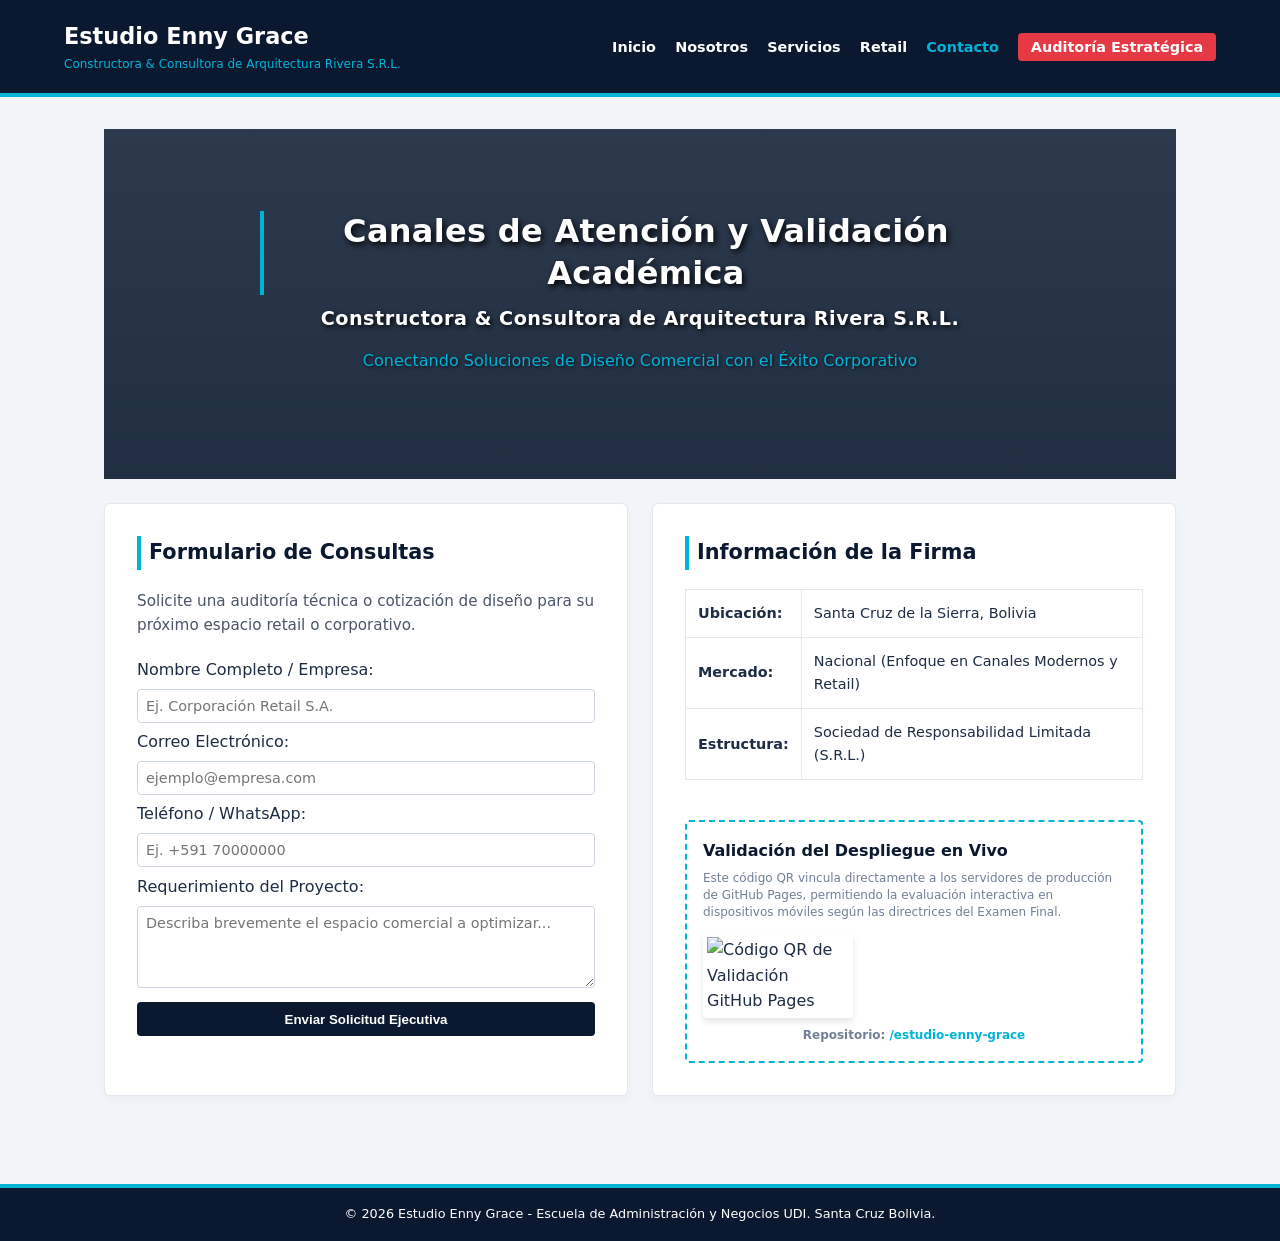
==== commit 4dae032d: "Update contacto.html" ====
--- a/contacto.html
+++ b/contacto.html
@@ -97,7 +97,7 @@
     </main>
 
     <footer>
-        <p>© 2026 Estudio Enny Grace - Escuela de Administración y Negocios UDI. Todos los derechos reservados.</p>
+        <p>© 2026 Estudio Enny Grace - Escuela de Administración y Negocios UDI. Santa Cruz Bolivia.</p>
     </footer>
 </body>
 </html>
--- a/estilos.css
+++ b/estilos.css
@@ -610,3 +610,26 @@
     border-top: 4px solid var(--secondary); 
     margin-top: 2rem; 
 }
+ OPTIMIZACIÓN DE TAMAÑO Y DISEÑO PARA EL CÓDIGO QR (CONTACTO)
+   ========================================================================== */
+.qr-container-image {
+    display: flex;
+    justify-content: center;
+    align-items: center;
+    padding: 1rem;
+    background-color: #EDF2F7; /* Fondo gris claro que resalta el QR */
+    border-radius: 6px;
+    margin: 1rem auto;
+    max-width: 180px;          /* Controla el ancho del contenedor */
+    box-shadow: inset 0 2px 4px rgba(0, 0, 0, 0.06);
+}
+
+.qr-code-img {
+    width: 100%;               /* Se adapta perfectamente al contenedor */
+    height: auto;
+    max-width: 150px;          /* TAMAÑO EXACTO: Evita que se vea gigante */
+    display: block;
+    border: 4px solid var(--white); /* Marco blanco elegante tipo credencial */
+    border-radius: 4px;
+    box-shadow: 0 4px 6px rgba(0, 0, 0, 0.1); /* Sombra suave para dar profundidad */
+}
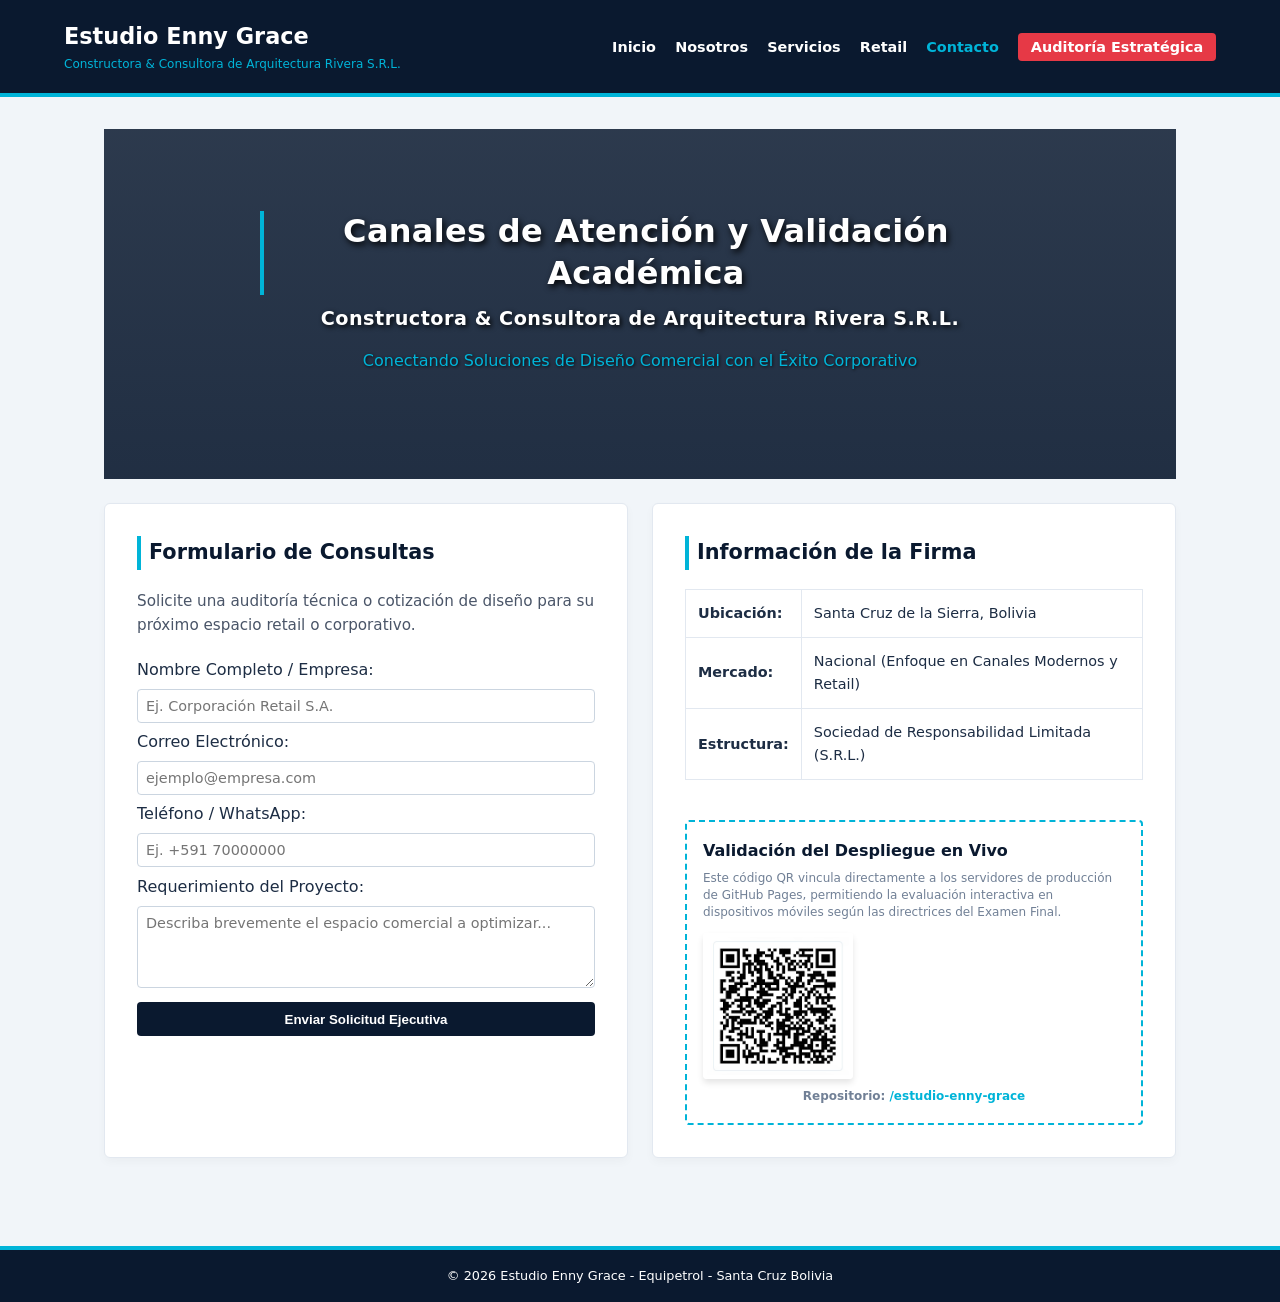
==== commit b58ee228: "Update contacto.html" ====
--- a/contacto.html
+++ b/contacto.html
@@ -97,7 +97,7 @@
     </main>
 
     <footer>
-        <p>© 2026 Estudio Enny Grace - Escuela de Administración y Negocios UDI. Santa Cruz Bolivia.</p>
+        <p>© 2026 Estudio Enny Grace - Equipetrol - Santa Cruz Bolivia </p>
     </footer>
 </body>
 </html>
